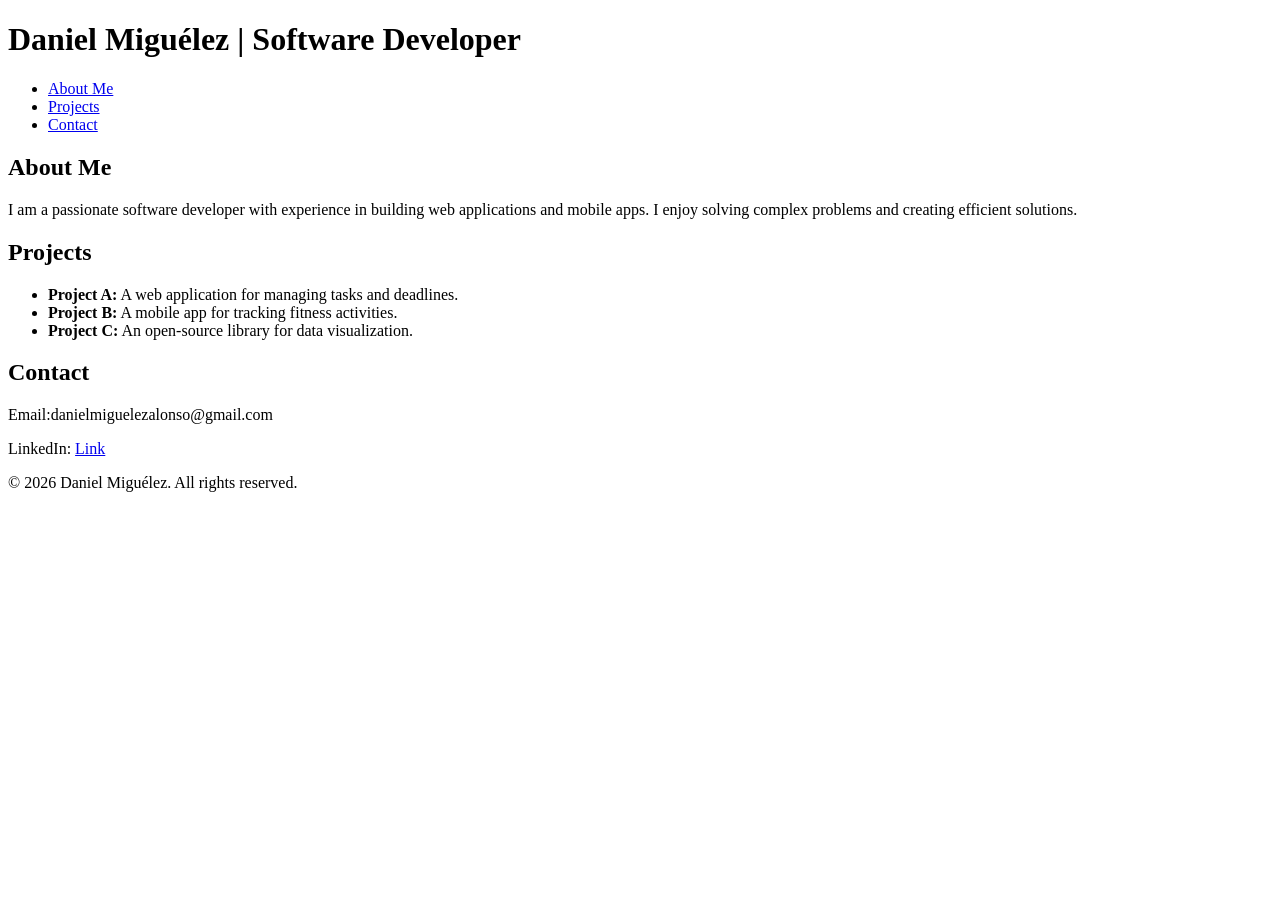
==== index.html @ 4cfb3479 "Primeros cambios en html" ====
<!DOCTYPE html>
<html lang="en">
<head>
    <meta charset="UTF-8">
    <meta name="viewport" content="width=device-width, initial-scale=1.0">
    <title>Daniel Miguélez | Software Developer</title>
    <link rel="stylesheet" href="styles.css">
</head>
<body>
    <header>
        <h1>Daniel Miguélez | Software Developer</h1>
        <div class = "container1">
        <nav>
            <ul>
                <li><a href="#about">About Me</a></li>
                <li><a href="#projects">Projects</a></li>
                <li><a href="#contact">Contact</a></li>
            </ul>
        </nav>
        </div>
    </header>

    <section id="about">
        <h2>About Me</h2>
        <p>I am a passionate software developer with experience in building web applications 
        and mobile apps. I enjoy solving complex problems and creating efficient solutions.</p>
    </section>

    <section id="projects">
        <h2>Projects</h2>
        <ul>
            <li><strong>Project A:</strong> A web application for managing tasks and deadlines.</li>
            <li><strong>Project B:</strong> A mobile app for tracking fitness activities.</li>
            <li><strong>Project C:</strong> An open-source library for data visualization.</li>
        </ul>
    </section>

    <section id="contact">
        <h2>Contact</h2>
        <p>Email:danielmiguelezalonso@gmail.com</p>
        <p>LinkedIn: <a href="https://www.linkedin.com/in/daniel-migu%C3%A9lez-alonso-1b63b9314/">Link</a></p>
    </section>

    <footer>
        <div class="container2">
        <p>&copy; 2026 Daniel Miguélez. All rights reserved.</p>
        </div>
    </footer>
</body>
</html>
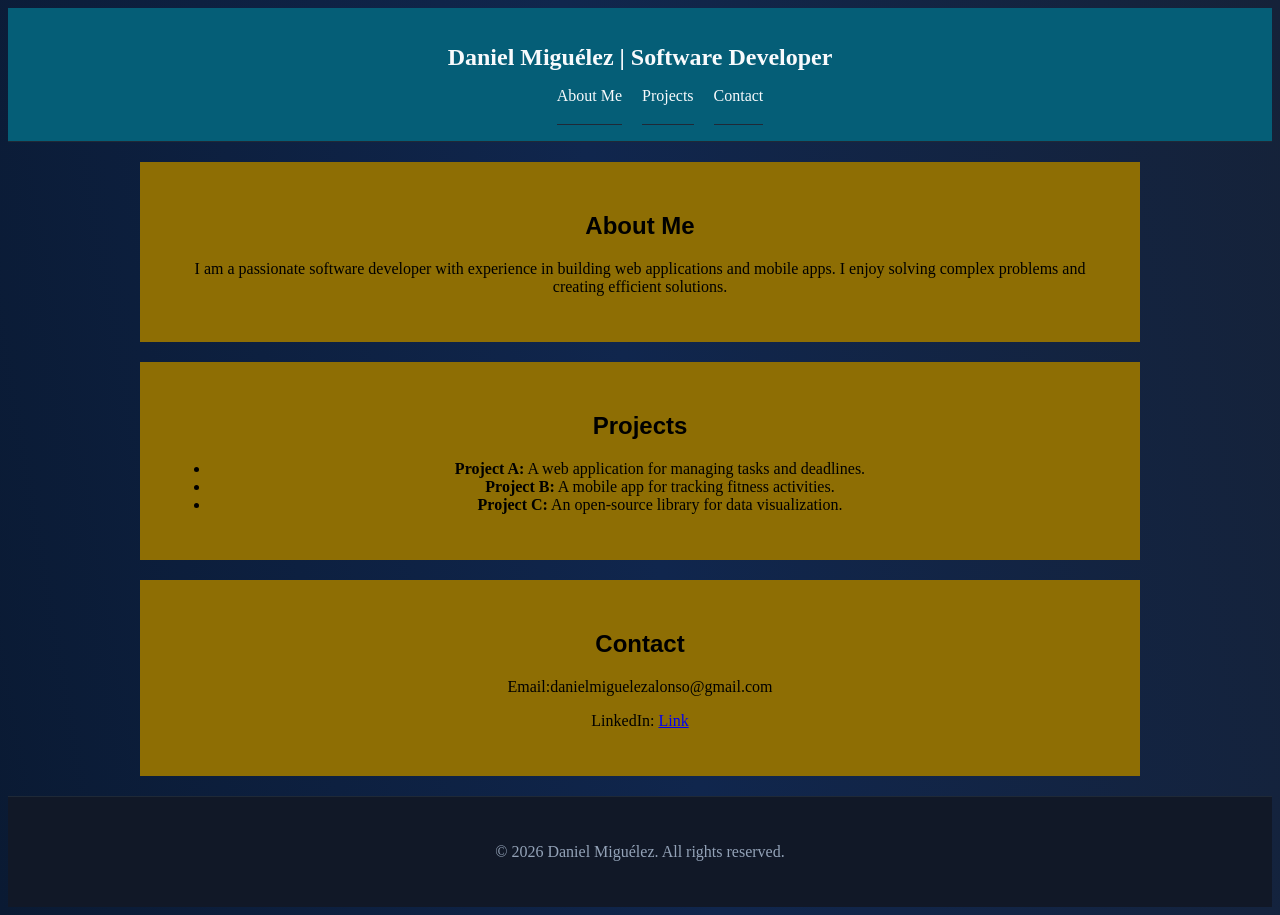
==== commit 569f62b4: "Primer día web" ====
--- a/index.html
+++ b/index.html
@@ -1,10 +1,11 @@
 <!DOCTYPE html>
 <html lang="en">
+
 <head>
     <meta charset="UTF-8">
     <meta name="viewport" content="width=device-width, initial-scale=1.0">
     <title>Daniel Miguélez | Software Developer</title>
-    <link rel="stylesheet" href="styles.css">
+    <link rel="stylesheet" href="style.css">
 </head>
 <body>
     <header>
--- a/style.css
+++ b/style.css
@@ -0,0 +1,73 @@
+* {
+  margin: 15;
+  padding: 15;
+  box-sizing: border-box;
+}
+
+html {
+  scroll-behavior: smooth;
+}
+
+h2{
+    font-family: 'Inter', sans-serif;
+}
+
+body {
+  background: linear-gradient(80deg, #0a1a33, #10264d, #152239);
+}
+
+header {
+  background-color: #055e77;
+  text-align: center;
+  padding: 20px 0;
+  border-bottom: 1px solid #1f2937;
+  position: sticky;
+  top: 0;
+}
+
+header h1 {
+  font-size: 1.5rem;
+  color: #f8fafc;
+}
+
+header nav ul{
+    list-style: none;
+    display: flex;
+    justify-content: center;
+    gap: 20px;
+    margin-top: 10px;
+    
+}
+header nav ul li a{ 
+    color: #f8fafc;
+    text-align: center;
+    padding: 20px 0;
+    border-bottom: 1px solid #1f2937;
+    position: sticky;
+    top: 0;
+    text-decoration: none;
+}  
+
+section{
+    width: 90%;
+    max-width: 1000px;
+    margin: 20px auto;
+    padding: 30px;
+    background-color: #8e6e04;
+    text-align: center;
+    transition: all 0.3s ease;
+}
+
+section:hover{
+   background-color: #fbbf24;
+   transform: translateY(1px);
+   box-shadow: 0 10px 25px rgba(0, 0, 0, 0.3);
+}
+
+footer {
+  padding: 30px 0;
+  text-align: center;
+  border-top: 1px solid #1f2937;
+  color: #94a3b8;
+  background-color: #111827;
+}
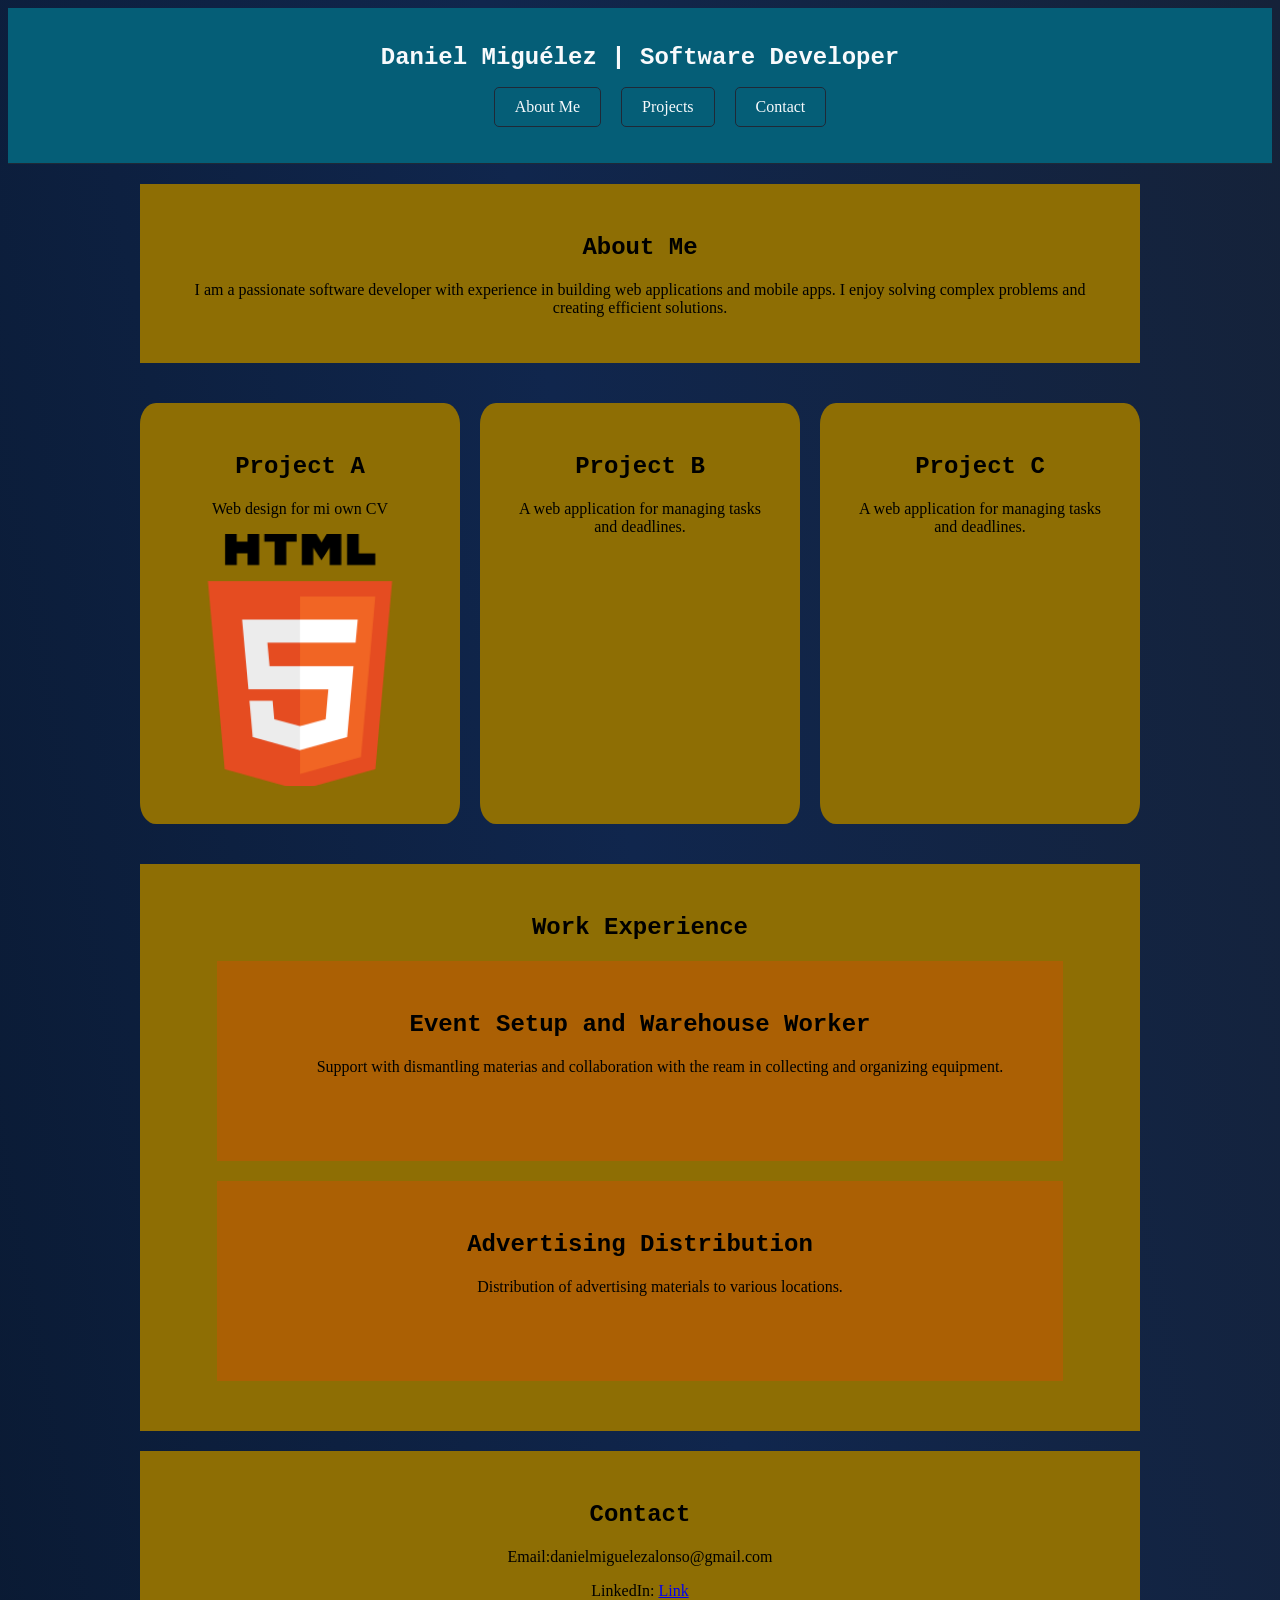
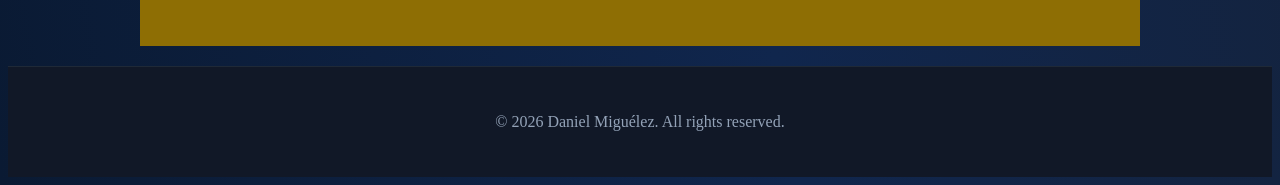
==== commit 86736891: "Nuevos cambios en la web" ====
--- a/index.html
+++ b/index.html
@@ -13,29 +13,50 @@
         <div class = "container1">
         <nav>
             <ul>
-                <li><a href="#about">About Me</a></li>
-                <li><a href="#projects">Projects</a></li>
-                <li><a href="#contact">Contact</a></li>
+                <li class="boton-menu"><a href="#about">About Me</a></li>
+                <li class="boton-menu"><a href="#projects">Projects</a></li>
+                <li class="boton-menu"><a href="#contact">Contact</a></li>
             </ul>
         </nav>
         </div>
     </header>
-
+    <!-- <section id="image_header">
+        <img src="background-header.jpg" alt="foto fondo" class="image_header">
+    </section> -->
     <section id="about">
         <h2>About Me</h2>
         <p>I am a passionate software developer with experience in building web applications 
         and mobile apps. I enjoy solving complex problems and creating efficient solutions.</p>
     </section>
 
+    <section class="separator">
     <section id="projects">
-        <h2>Projects</h2>
-        <ul>
-            <li><strong>Project A:</strong> A web application for managing tasks and deadlines.</li>
-            <li><strong>Project B:</strong> A mobile app for tracking fitness activities.</li>
-            <li><strong>Project C:</strong> An open-source library for data visualization.</li>
-        </ul>
+        <h2>Project A</h2>
+        <p>Web design for mi own CV</p>
+        <img src="html_logo.png" alt="foto_web" class="foto_web">
     </section>
+    <section id="projects">
+        <h2>Project B</h2>
+        <p>A web application for managing tasks and deadlines.</p>
+    </section>
+    <section id="projects">
+        <h2>Project C</h2>
+        <p>A web application for managing tasks and deadlines.</p>
+    </section>
+</section>
 
+
+    <section id="jobs">
+        <h1>Work Experience</h1>
+        <section id="works">
+        <h2>Event Setup and Warehouse Worker</h2>
+        <ul>Support with dismantling materias and collaboration with the ream in collecting and organizing equipment.</ul>
+        </section> 
+        <section id="works">
+        <h2>Advertising Distribution</h2>
+        <ul>Distribution of advertising materials to various locations.</ul>
+        </section>
+    </section>
     <section id="contact">
         <h2>Contact</h2>
         <p>Email:danielmiguelezalonso@gmail.com</p>
--- a/style.css
+++ b/style.css
@@ -8,14 +8,14 @@
   scroll-behavior: smooth;
 }
 
-h2{
-    font-family: 'Inter', sans-serif;
+h2, h1{
+    font-family: "Courier New", Courier, monospace;
 }
 
 body {
   background: linear-gradient(80deg, #0a1a33, #10264d, #152239);
 }
-
+/* Inicio header */
 header {
   background-color: #055e77;
   text-align: center;
@@ -23,6 +23,7 @@
   border-bottom: 1px solid #1f2937;
   position: sticky;
   top: 0;
+  z-index: 1000;
 }
 
 header h1 {
@@ -36,19 +37,54 @@
     justify-content: center;
     gap: 20px;
     margin-top: 10px;
-    
 }
 header nav ul li a{ 
     color: #f8fafc;
     text-align: center;
     padding: 20px 0;
-    border-bottom: 1px solid #1f2937;
     position: sticky;
     top: 0;
     text-decoration: none;
-}  
+} 
+.boton-menu{
+    border: 1px solid #1f2937;
+    border-radius: 5px;
+    padding: 10px 20px;
+    transition: all 0.3s ease;
+}
+.boton-menu:hover{
+    background-color: #269ab7;
+    transform: translateY(1px);
+    box-shadow: 0 10px 25px rgba(0, 0, 0, 0.3);
+}
 
-section{
+/* Fin header */
+/* Proyectos */
+.separator{
+    display: flex;
+    justify-content: center;
+    gap: 20px;
+    margin: auto;
+    max-width: 1000px;
+    min-height: 350px;
+    
+}
+#projects{
+    border-radius: 5%;
+}
+#projects:hover{
+   background-color: #fbbf24;
+   transform: translateY(1px);
+   box-shadow: 0 10px 25px rgba(0, 0, 0, 0.3);
+}
+section img {
+  width: 100%;
+  height: 70%;
+  object-fit: cover;
+  display: block;
+}
+/* Fin proyectos */ 
+section#projects,section#about, section#contact, section#jobs, section#works {
     width: 90%;
     max-width: 1000px;
     margin: 20px auto;
@@ -58,11 +94,17 @@
     transition: all 0.3s ease;
 }
 
-section:hover{
+section#works{
+    background-color: rgb(171, 96, 4);
+    min-height: 200px;
+}
+#works:hover{
    background-color: #fbbf24;
    transform: translateY(1px);
    box-shadow: 0 10px 25px rgba(0, 0, 0, 0.3);
 }
+
+
 
 footer {
   padding: 30px 0;
@@ -70,4 +112,33 @@
   border-top: 1px solid #1f2937;
   color: #94a3b8;
   background-color: #111827;
+}
+
+@keyframes entradaSuave {
+  from {
+    opacity: 0;
+    transform: translateY(20px);
+  }
+  to {
+    opacity: 1;
+    transform: translateY(0);
+  }
+}
+
+@keyframes fadeIn {
+  from {
+    opacity: 0;
+  }
+  to {
+    opacity: 1;
+  }
+}
+
+#works{
+  animation: entradaSuave 1s ease;
+  animation: fadeIn 4s ease;
+}
+
+section {
+  animation: entradaSuave 1s ease;
 }
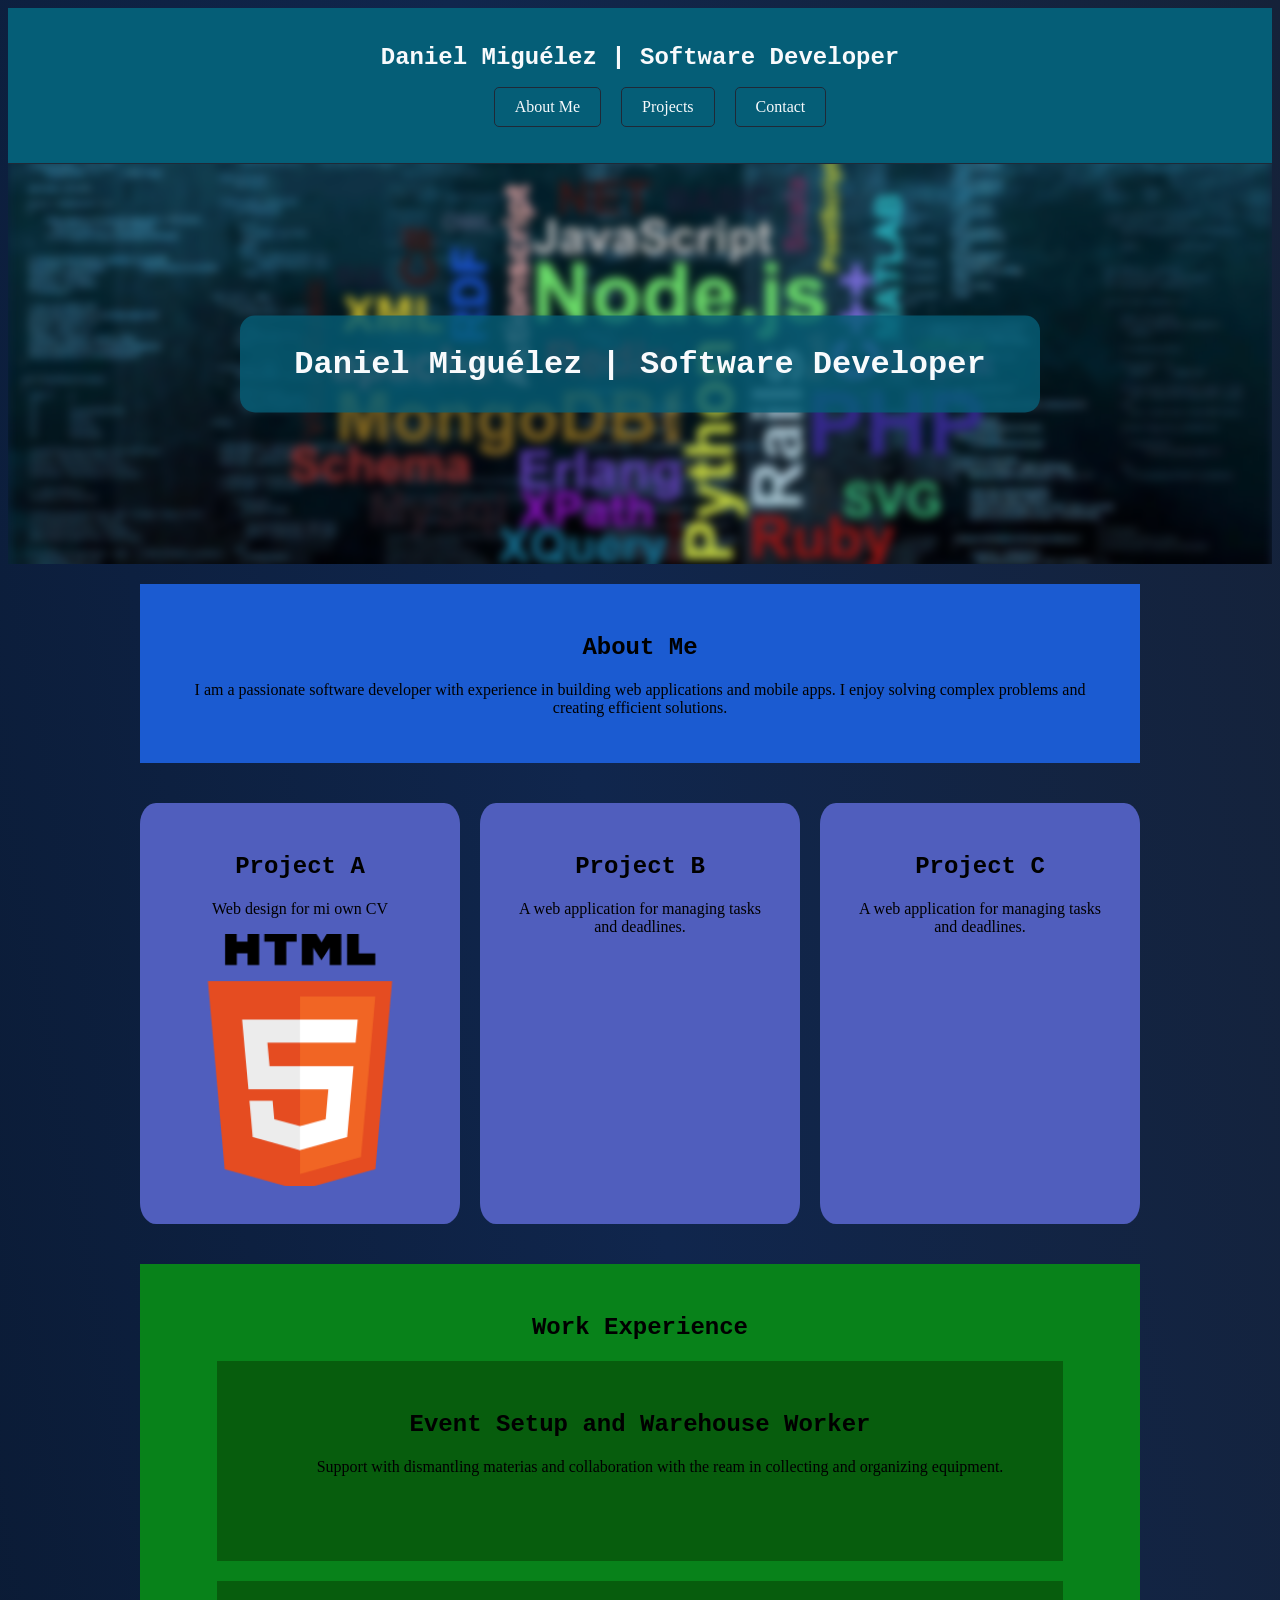
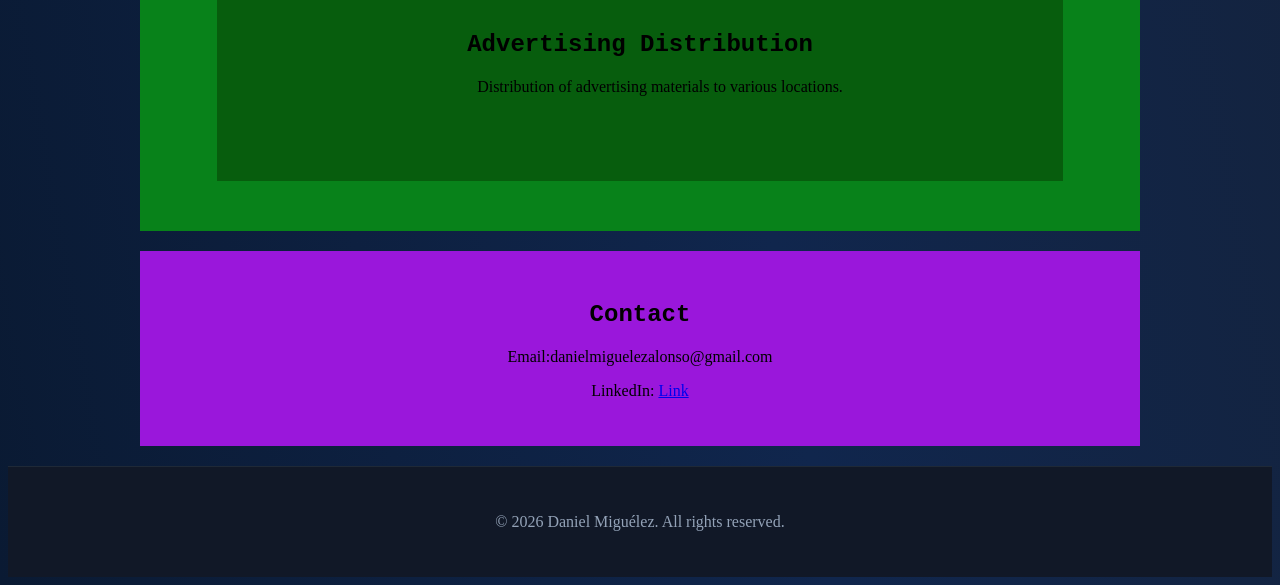
==== commit bb2f89cf: "Último edit del día" ====
--- a/index.html
+++ b/index.html
@@ -20,9 +20,12 @@
         </nav>
         </div>
     </header>
-    <!-- <section id="image_header">
-        <img src="background-header.jpg" alt="foto fondo" class="image_header">
-    </section> -->
+    <section id="image_header">
+        <section id="title_cover">
+            <h1>Daniel Miguélez | Software Developer</h1>
+        </section>
+        <img src="background-header.jpg" alt="foto portada" class="image_header">
+    </section>
     <section id="about">
         <h2>About Me</h2>
         <p>I am a passionate software developer with experience in building web applications 
--- a/style.css
+++ b/style.css
@@ -59,6 +59,46 @@
 }
 
 /* Fin header */
+/* Sección título portada */
+#title_cover {
+  width: 90%;
+  max-width: 800px;
+  padding: 30px;
+  background-color: rgba(5, 94, 119, 0.8);
+  border-radius: 15px;
+  text-align: center;
+  position: absolute; /* Para colocar el título sobre la imagen */
+  top: 50%;
+  left: 50%;
+  transform: translate(-50%, -50%);
+  z-index: 10;
+}
+
+#title_cover h1 {
+  font-size: 2rem;
+  color: #f8fafc;
+  margin: 0;
+}
+/* Fin sección título portada */
+/* Imagen de portada */
+#image_header {
+  width: 100%;
+  max-height: 400px;
+  overflow: hidden;
+  display: flex;
+  justify-content: center;
+  align-items: center;
+  position: relative; /* Para colocar el título sobre la imagen */
+}
+
+#image_header img {
+  width: 100%;
+  height: 100%;
+  object-fit: cover;
+  display: block;
+  filter: blur(5px);
+}
+/* Fin imagen de portada */
 /* Proyectos */
 .separator{
     display: flex;
@@ -73,7 +113,7 @@
     border-radius: 5%;
 }
 #projects:hover{
-   background-color: #fbbf24;
+   background-color: #1436cb;
    transform: translateY(1px);
    box-shadow: 0 10px 25px rgba(0, 0, 0, 0.3);
 }
@@ -89,17 +129,27 @@
     max-width: 1000px;
     margin: 20px auto;
     padding: 30px;
-    background-color: #8e6e04;
     text-align: center;
     transition: all 0.3s ease;
 }
-
+section#projects{
+    background-color: rgb(80, 94, 189);
+}
+section#about{
+    background-color: rgb(27, 91, 209);
+} 
+section#contact{
+    background-color: rgb(154, 23, 219);
+}
+section#jobs{
+    background-color: rgb(8, 130, 26);
+} 
 section#works{
-    background-color: rgb(171, 96, 4);
+    background-color: rgb(7, 93, 13);
     min-height: 200px;
 }
-#works:hover{
-   background-color: #fbbf24;
+section#works:hover{
+   background-color: rgb(8, 130, 26);
    transform: translateY(1px);
    box-shadow: 0 10px 25px rgba(0, 0, 0, 0.3);
 }
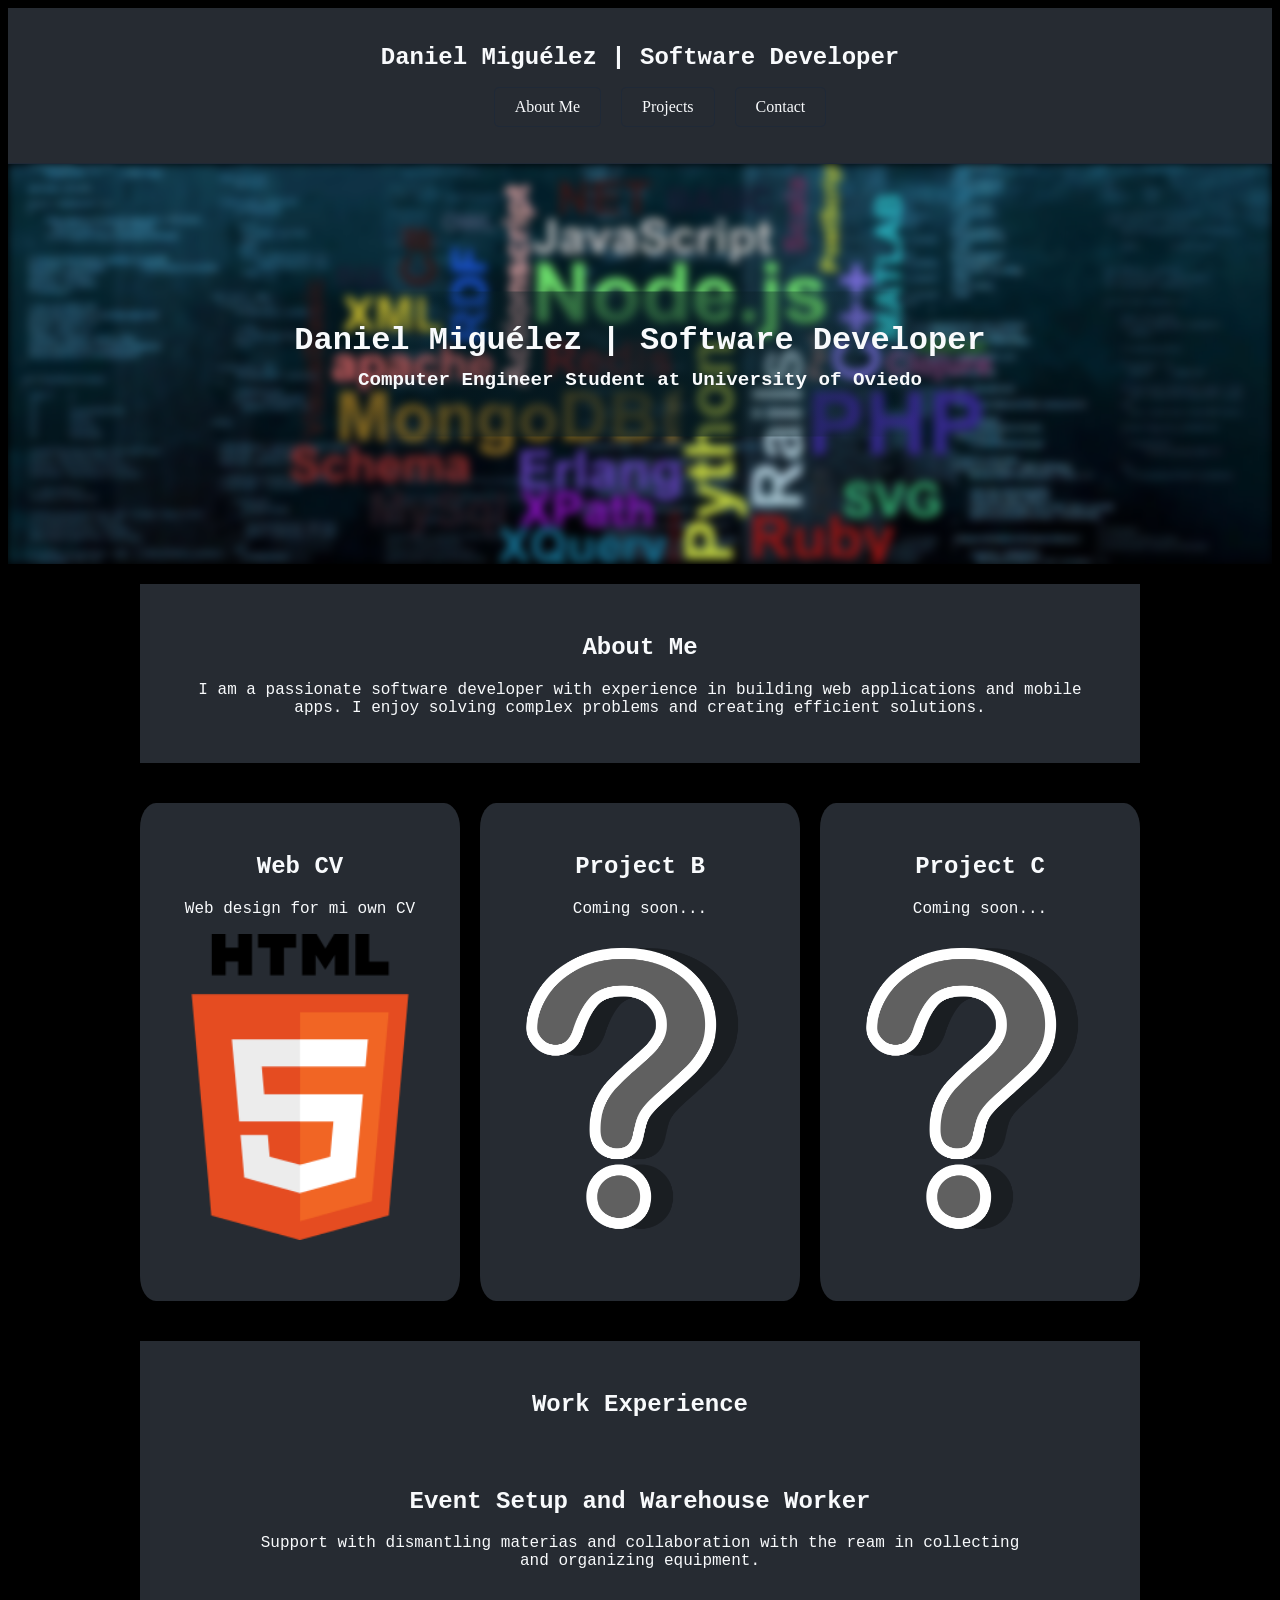
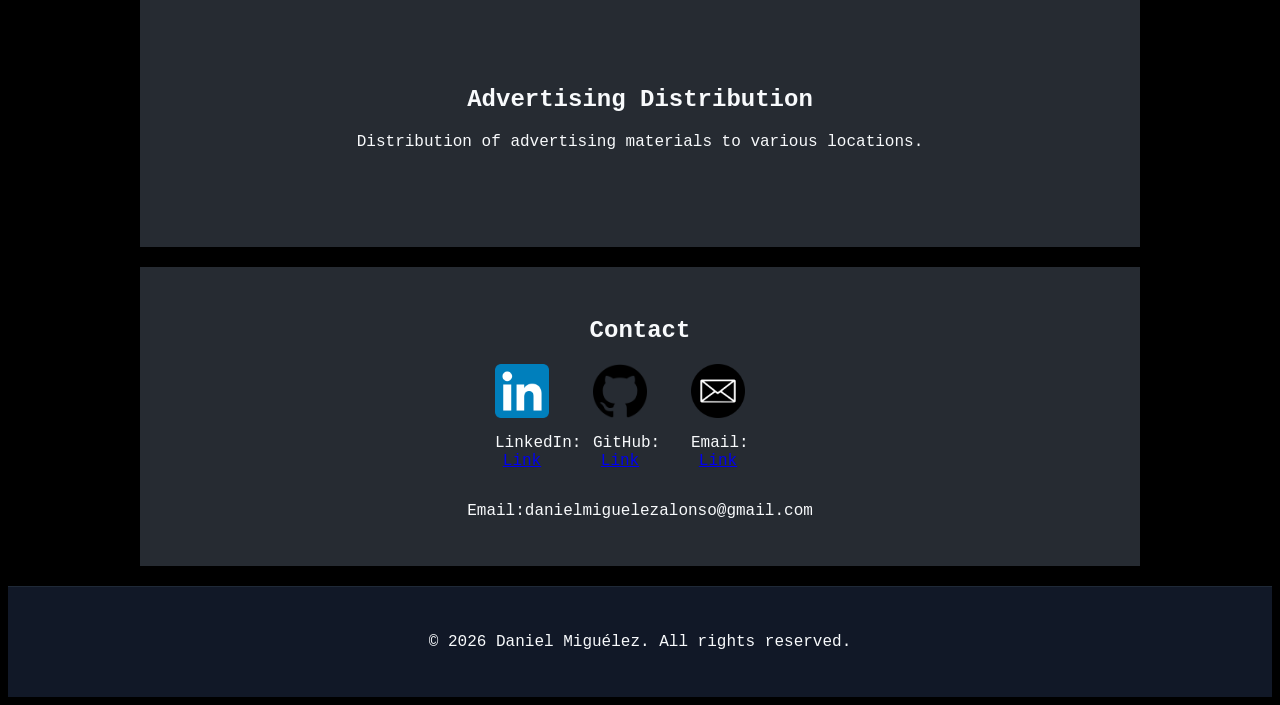
==== commit 3ea4627b: "Nuevos cambios con funciones en JS" ====
--- a/index.html
+++ b/index.html
@@ -6,8 +6,10 @@
     <meta name="viewport" content="width=device-width, initial-scale=1.0">
     <title>Daniel Miguélez | Software Developer</title>
     <link rel="stylesheet" href="style.css">
+    
 </head>
 <body>
+    
     <header>
         <h1>Daniel Miguélez | Software Developer</h1>
         <div class = "container1">
@@ -23,6 +25,7 @@
     <section id="image_header">
         <section id="title_cover">
             <h1>Daniel Miguélez | Software Developer</h1>
+            <h2>Computer Engineer Student at University of Oviedo</h2>
         </section>
         <img src="background-header.jpg" alt="foto portada" class="image_header">
     </section>
@@ -33,18 +36,20 @@
     </section>
 
     <section class="separator">
-    <section id="projects">
-        <h2>Project A</h2>
+    <section id="projects" onclick="window.location.href='index.html'">
+        <h2>Web CV</h2>
         <p>Web design for mi own CV</p>
         <img src="html_logo.png" alt="foto_web" class="foto_web">
     </section>
     <section id="projects">
         <h2>Project B</h2>
-        <p>A web application for managing tasks and deadlines.</p>
+        <p>Coming soon...</p>
+        <img src="foto_interrogante.png" alt="foto_web" class="foto_web">
     </section>
     <section id="projects">
         <h2>Project C</h2>
-        <p>A web application for managing tasks and deadlines.</p>
+        <p>Coming soon...</p>
+        <img src="foto_interrogante.png" alt="foto_web" class="foto_web">
     </section>
 </section>
 
@@ -53,17 +58,30 @@
         <h1>Work Experience</h1>
         <section id="works">
         <h2>Event Setup and Warehouse Worker</h2>
-        <ul>Support with dismantling materias and collaboration with the ream in collecting and organizing equipment.</ul>
+        <p>Support with dismantling materias and collaboration with the ream in collecting and organizing equipment.</p>
         </section> 
         <section id="works">
         <h2>Advertising Distribution</h2>
-        <ul>Distribution of advertising materials to various locations.</ul>
+        <p>Distribution of advertising materials to various locations.</p>
         </section>
     </section>
+
+
     <section id="contact">
         <h2>Contact</h2>
+        <section id="rrss">
+            <img src="linkedin-logo.png" alt="LinkedIn">
+            <p>LinkedIn: <a href="https://www.linkedin.com/in/daniel-migu%C3%A9lez-alonso-1b63b9314/">Link</a></p>
+        </section>
+        <section id="rrss">
+            <img src="github-logo.png" alt="github">
+            <p>GitHub: <a href="https://github.com/macretos">Link</a></p>
+        </section>
+        <section id="rrss">
+            <img src="mail-logo.png" alt="mail">
+            <p>Email: <a href="mailto:danielmiguelezalonso@gmail.com">Link</a></p>
+        </section>
         <p>Email:danielmiguelezalonso@gmail.com</p>
-        <p>LinkedIn: <a href="https://www.linkedin.com/in/daniel-migu%C3%A9lez-alonso-1b63b9314/">Link</a></p>
     </section>
 
     <footer>
@@ -71,5 +89,6 @@
         <p>&copy; 2026 Daniel Miguélez. All rights reserved.</p>
         </div>
     </footer>
+    <script src="script.js"></script>
 </body>
 </html>
--- a/style.css
+++ b/style.css
@@ -8,16 +8,17 @@
   scroll-behavior: smooth;
 }
 
-h2, h1{
+h2, h1, p{
     font-family: "Courier New", Courier, monospace;
+    color: #f8fafc;
 }
 
 body {
-  background: linear-gradient(80deg, #0a1a33, #10264d, #152239);
+  background: black;
 }
 /* Inicio header */
 header {
-  background-color: #055e77;
+  background-color: #262b32;
   text-align: center;
   padding: 20px 0;
   border-bottom: 1px solid #1f2937;
@@ -64,7 +65,7 @@
   width: 90%;
   max-width: 800px;
   padding: 30px;
-  background-color: rgba(5, 94, 119, 0.8);
+  background-color: rgba(8, 30, 36, 0.8);
   border-radius: 15px;
   text-align: center;
   position: absolute; /* Para colocar el título sobre la imagen */
@@ -72,6 +73,8 @@
   left: 50%;
   transform: translate(-50%, -50%);
   z-index: 10;
+  background: radial-gradient(circle at 50% 50%, rgba(8, 30, 36, 0.8) 0%, rgba(144, 150, 151, 0) 70%);
+  /* 50% 30% = posición horizontal y vertical */
 }
 
 #title_cover h1 {
@@ -79,11 +82,16 @@
   color: #f8fafc;
   margin: 0;
 }
+#title_cover h2 {
+  font-size: 1.2rem;
+  color: #f8fafc;
+  margin-top: 10px;
+}
 /* Fin sección título portada */
 /* Imagen de portada */
 #image_header {
   width: 100%;
-  max-height: 400px;
+  height: 400px;
   overflow: hidden;
   display: flex;
   justify-content: center;
@@ -97,6 +105,7 @@
   object-fit: cover;
   display: block;
   filter: blur(5px);
+  
 }
 /* Fin imagen de portada */
 /* Proyectos */
@@ -112,8 +121,8 @@
 #projects{
     border-radius: 5%;
 }
-#projects:hover{
-   background-color: #1436cb;
+#projects:hover, #works:hover{
+   background-color: #505760;
    transform: translateY(1px);
    box-shadow: 0 10px 25px rgba(0, 0, 0, 0.3);
 }
@@ -131,29 +140,19 @@
     padding: 30px;
     text-align: center;
     transition: all 0.3s ease;
-}
-section#projects{
-    background-color: rgb(80, 94, 189);
-}
-section#about{
-    background-color: rgb(27, 91, 209);
-} 
-section#contact{
-    background-color: rgb(154, 23, 219);
-}
-section#jobs{
-    background-color: rgb(8, 130, 26);
-} 
-section#works{
-    background-color: rgb(7, 93, 13);
-    min-height: 200px;
-}
-section#works:hover{
-   background-color: rgb(8, 130, 26);
-   transform: translateY(1px);
-   box-shadow: 0 10px 25px rgba(0, 0, 0, 0.3);
-}
-
+    background-color: #262b32;
+    
+}
+
+#rrss {
+  width: 10%;
+  height: 10%;
+  gap: 35px;  
+  margin: auto;
+  padding-right: 40px;
+  display: inline-block;
+
+}
 
 
 footer {
@@ -191,4 +190,20 @@
 
 section {
   animation: entradaSuave 1s ease;
+}
+
+/* Animación de ola */
+@keyframes ola {
+  0%, 100% {
+    transform: translateY(0px);
+  }
+  50% {
+    transform: translateY(-7px);
+  }
+}
+
+.wave {
+  display: inline-block;
+  animation: ola 0.6s ease-in-out;
+  white-space: pre;
 }
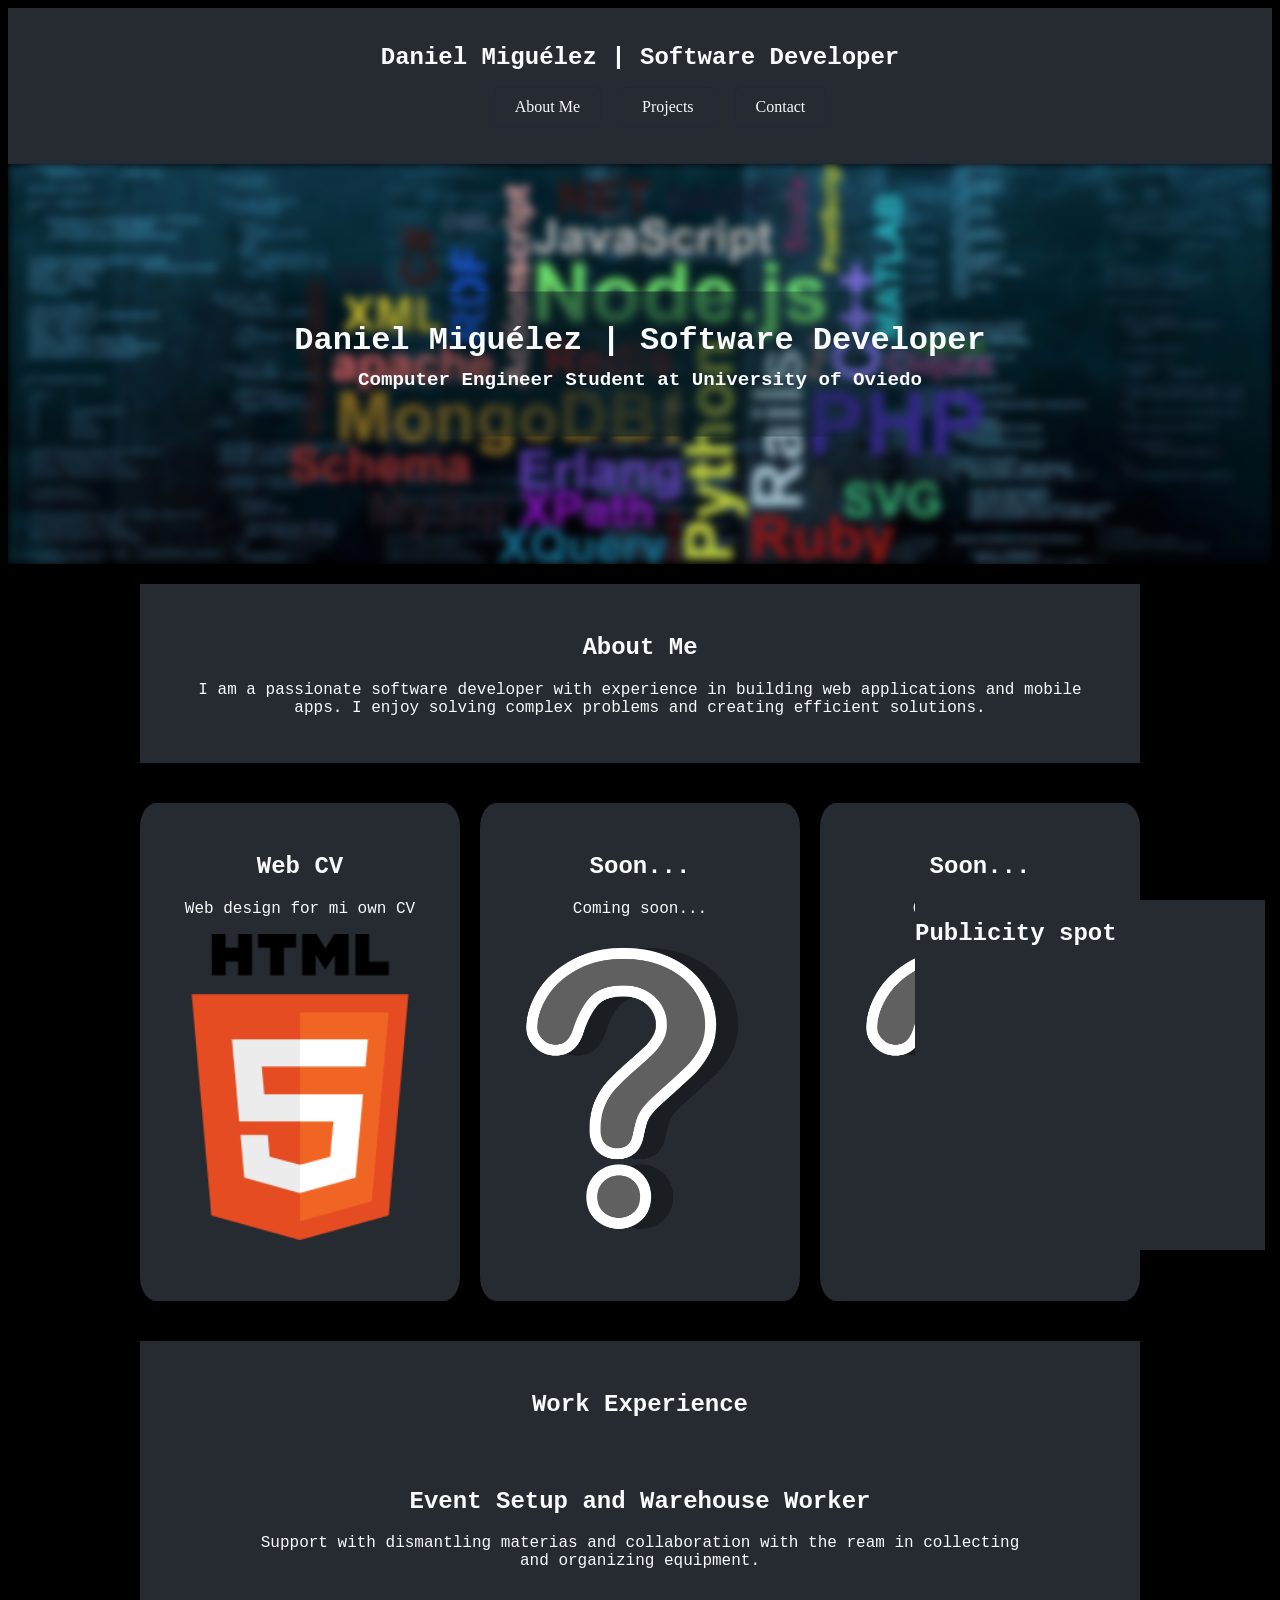
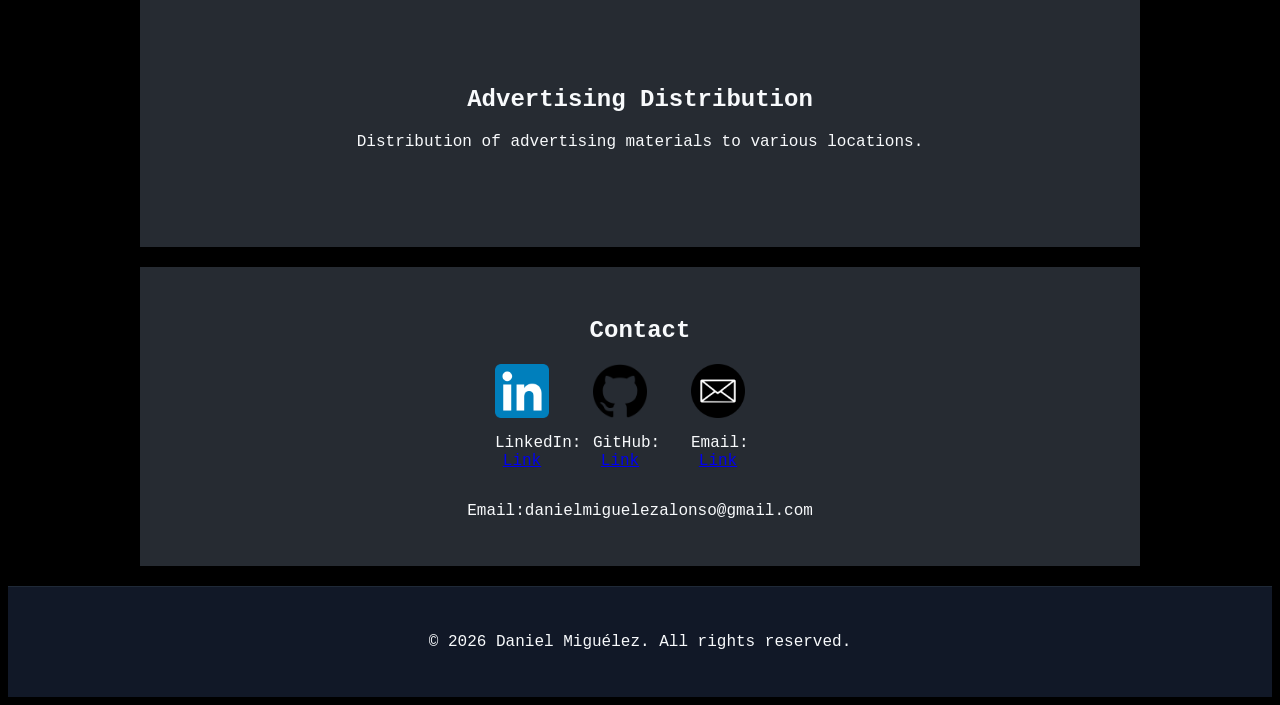
==== commit b21cec0c: "Nuevos cambios aunque pocos" ====
--- a/index.html
+++ b/index.html
@@ -42,12 +42,12 @@
         <img src="html_logo.png" alt="foto_web" class="foto_web">
     </section>
     <section id="projects">
-        <h2>Project B</h2>
+        <h2>Soon...</h2>
         <p>Coming soon...</p>
         <img src="foto_interrogante.png" alt="foto_web" class="foto_web">
     </section>
     <section id="projects">
-        <h2>Project C</h2>
+        <h2>Soon...</h2>
         <p>Coming soon...</p>
         <img src="foto_interrogante.png" alt="foto_web" class="foto_web">
     </section>
@@ -65,7 +65,9 @@
         <p>Distribution of advertising materials to various locations.</p>
         </section>
     </section>
-
+    <section id="publicidad">    
+        <h2>Publicity spot</h2>
+    </section>
 
     <section id="contact">
         <h2>Contact</h2>
--- a/style.css
+++ b/style.css
@@ -15,6 +15,7 @@
 
 body {
   background: black;
+
 }
 /* Inicio header */
 header {
@@ -43,7 +44,7 @@
     color: #f8fafc;
     text-align: center;
     padding: 20px 0;
-    position: sticky;
+    position: inline-block;
     top: 0;
     text-decoration: none;
 } 
@@ -65,22 +66,33 @@
   width: 90%;
   max-width: 800px;
   padding: 30px;
-  background-color: rgba(8, 30, 36, 0.8);
+  background: radial-gradient(circle at 50% 50%, rgba(8, 30, 36, 0.8) 0%, rgba(144, 150, 151, 0) 70%);
   border-radius: 15px;
   text-align: center;
   position: absolute; /* Para colocar el título sobre la imagen */
   top: 50%;
   left: 50%;
-  transform: translate(-50%, -50%);
   z-index: 10;
-  background: radial-gradient(circle at 50% 50%, rgba(8, 30, 36, 0.8) 0%, rgba(144, 150, 151, 0) 70%);
-  /* 50% 30% = posición horizontal y vertical */
+  animation: fadeInTitle 1s ease-in-out forwards;
+}
+
+@keyframes fadeInTitle {
+  from {
+    opacity: 0;
+    transform: translate(-50%, -50%) scale(0.9);
+  }
+  to {
+    opacity: 1;
+    transform: translate(-50%, -50%) scale(1);
+  }
 }
 
 #title_cover h1 {
   font-size: 2rem;
   color: #f8fafc;
   margin: 0;
+  position: relative;
+  z-index: 10000;
 }
 #title_cover h2 {
   font-size: 1.2rem;
@@ -97,6 +109,7 @@
   justify-content: center;
   align-items: center;
   position: relative; /* Para colocar el título sobre la imagen */
+  z-index: 500;
 }
 
 #image_header img {
@@ -121,7 +134,12 @@
 #projects{
     border-radius: 5%;
 }
-#projects:hover, #works:hover{
+#works:hover{
+   background-color: #505760;
+   transform: translateY(1px);
+   box-shadow: 0 10px 25px rgba(0, 0, 0, 0.3);
+}
+#projects:nth-of-type(1):hover{
    background-color: #505760;
    transform: translateY(1px);
    box-shadow: 0 10px 25px rgba(0, 0, 0, 0.3);
@@ -154,7 +172,15 @@
 
 }
 
-
+section#publicidad {
+  position: absolute;
+  right: 15px;
+  top: 900px;
+  width: 350px;
+  height: 350px;
+  transition: all 0.3s ease;
+  background-color: #262b32;
+}
 footer {
   padding: 30px 0;
   text-align: center;
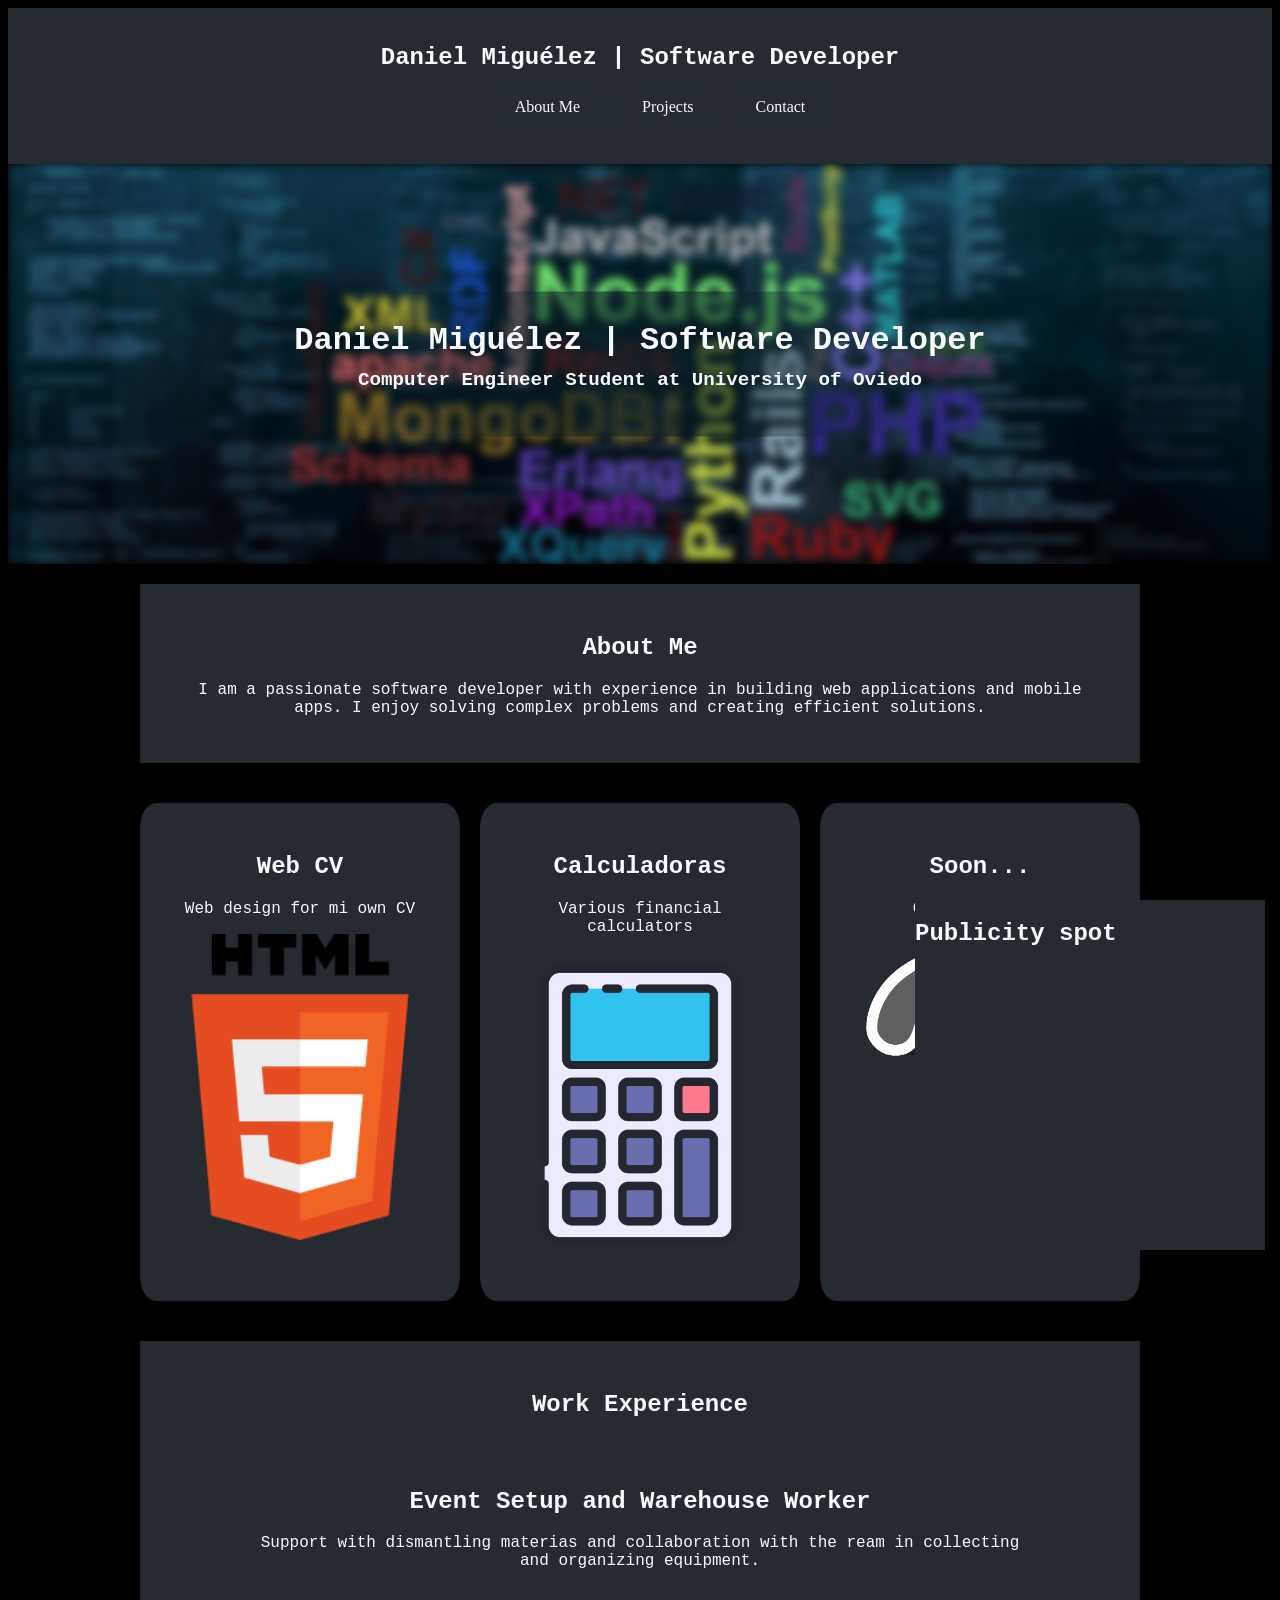
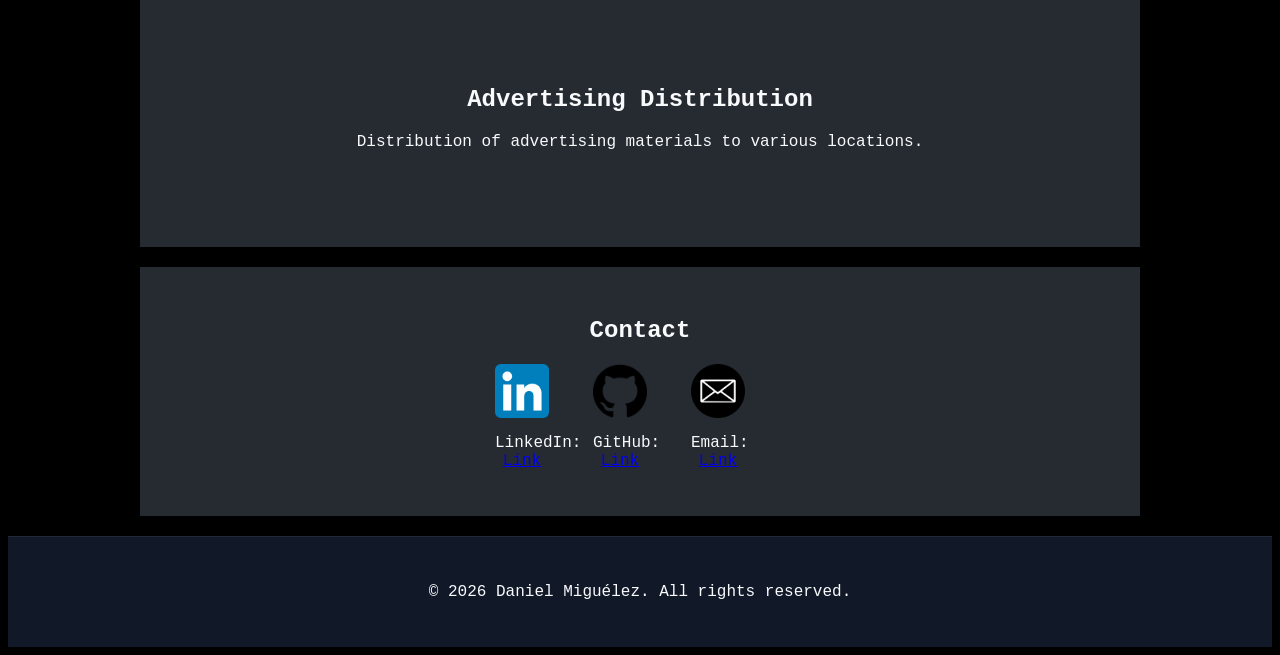
==== commit 1bb93929: "Nuevos cambios" ====
--- a/index.html
+++ b/index.html
@@ -27,7 +27,7 @@
             <h1>Daniel Miguélez | Software Developer</h1>
             <h2>Computer Engineer Student at University of Oviedo</h2>
         </section>
-        <img src="background-header.jpg" alt="foto portada" class="image_header">
+        <img src="imagenes/background-header.jpg" alt="foto portada" class="image_header">
     </section>
     <section id="about">
         <h2>About Me</h2>
@@ -39,21 +39,19 @@
     <section id="projects" onclick="window.location.href='index.html'">
         <h2>Web CV</h2>
         <p>Web design for mi own CV</p>
-        <img src="html_logo.png" alt="foto_web" class="foto_web">
+        <img src="imagenes/html_logo.png" alt="foto_web" class="foto_web">
+    </section>
+    <section id="projects" onclick="window.location.href='calculadoras.html'">
+        <h2>Calculadoras</h2>
+        <p>Various financial calculators</p>
+        <img src="imagenes/calculadora.png" alt="foto_web" class="foto_web">
     </section>
     <section id="projects">
         <h2>Soon...</h2>
         <p>Coming soon...</p>
-        <img src="foto_interrogante.png" alt="foto_web" class="foto_web">
-    </section>
-    <section id="projects">
-        <h2>Soon...</h2>
-        <p>Coming soon...</p>
-        <img src="foto_interrogante.png" alt="foto_web" class="foto_web">
+        <img src="imagenes/foto_interrogante.png" alt="foto_web" class="foto_web">
     </section>
 </section>
-
-
     <section id="jobs">
         <h1>Work Experience</h1>
         <section id="works">
@@ -72,18 +70,18 @@
     <section id="contact">
         <h2>Contact</h2>
         <section id="rrss">
-            <img src="linkedin-logo.png" alt="LinkedIn">
+            <img src="imagenes/linkedin-logo.png" alt="LinkedIn">
             <p>LinkedIn: <a href="https://www.linkedin.com/in/daniel-migu%C3%A9lez-alonso-1b63b9314/">Link</a></p>
         </section>
         <section id="rrss">
-            <img src="github-logo.png" alt="github">
+            <img src="imagenes/github-logo.png" alt="github">
             <p>GitHub: <a href="https://github.com/macretos">Link</a></p>
         </section>
         <section id="rrss">
-            <img src="mail-logo.png" alt="mail">
+            <img src="imagenes/mail-logo.png" alt="mail">
             <p>Email: <a href="mailto:danielmiguelezalonso@gmail.com">Link</a></p>
         </section>
-        <p>Email:danielmiguelezalonso@gmail.com</p>
+        
     </section>
 
     <footer>
--- a/style.css
+++ b/style.css
@@ -139,7 +139,7 @@
    transform: translateY(1px);
    box-shadow: 0 10px 25px rgba(0, 0, 0, 0.3);
 }
-#projects:nth-of-type(1):hover{
+#projects:nth-of-type(1):hover , #projects:nth-of-type(2):hover{
    background-color: #505760;
    transform: translateY(1px);
    box-shadow: 0 10px 25px rgba(0, 0, 0, 0.3);
@@ -232,4 +232,40 @@
   display: inline-block;
   animation: ola 0.6s ease-in-out;
   white-space: pre;
+}
+
+section#interes_compuesto{
+  width: 70%;
+  max-width: 700px;
+  margin: 40px auto;
+  padding: 30px;
+  text-align: center;
+  transition: all 0.3s ease;
+  background-color: #262b32;
+  border-radius: 10%;
+}
+
+section#interes_compuesto h2{
+  margin-bottom: 25px;
+}
+
+/* Estilos para el formulario de inversión */
+input, button {
+  display: block;
+  margin: 10px auto;
+  padding: 10px;
+  width: 70%;
+  max-width: 400px;
+  border: 1px solid #1f2937;
+  border-radius: 5px;
+  background-color: #f8fafc;
+  justify-content: center;
+
+}
+
+
+.movie{
+  max-width: 200px;
+  background-color: #1663ce;
+  margin: auto;
 }
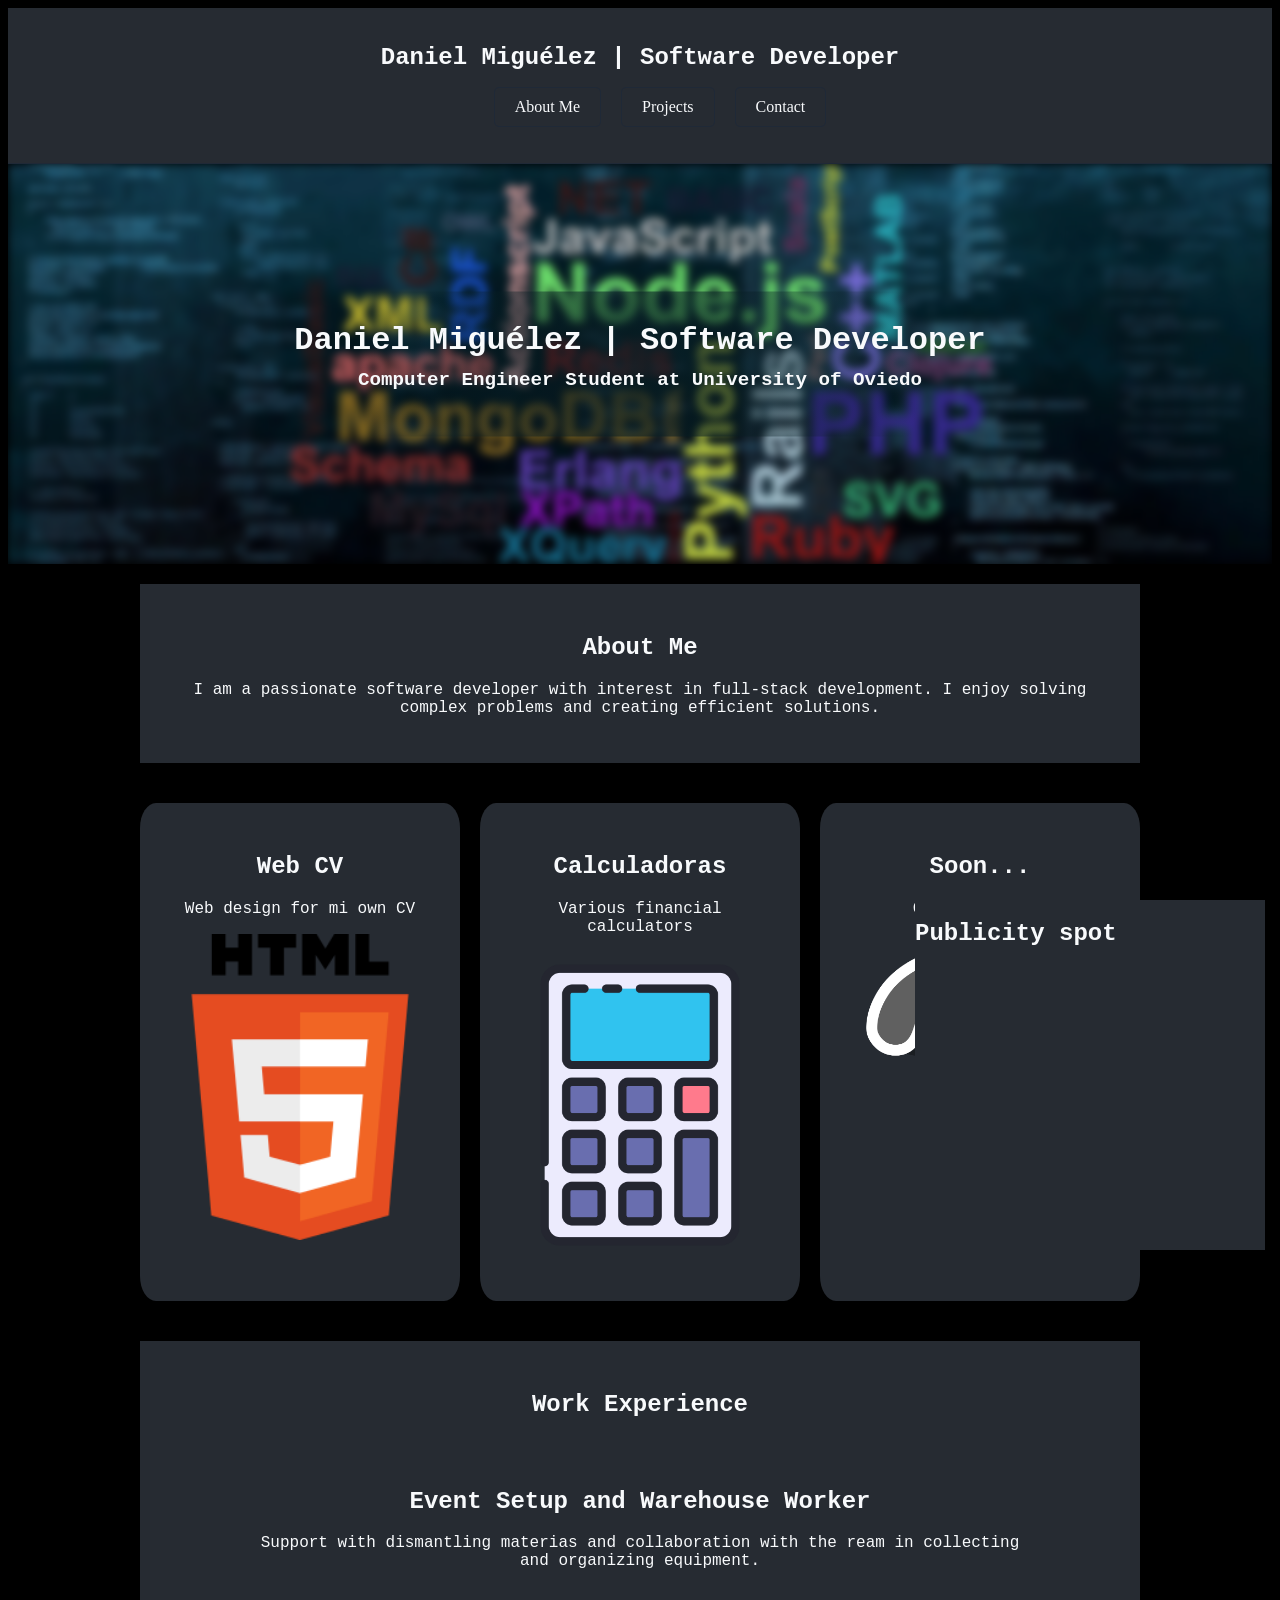
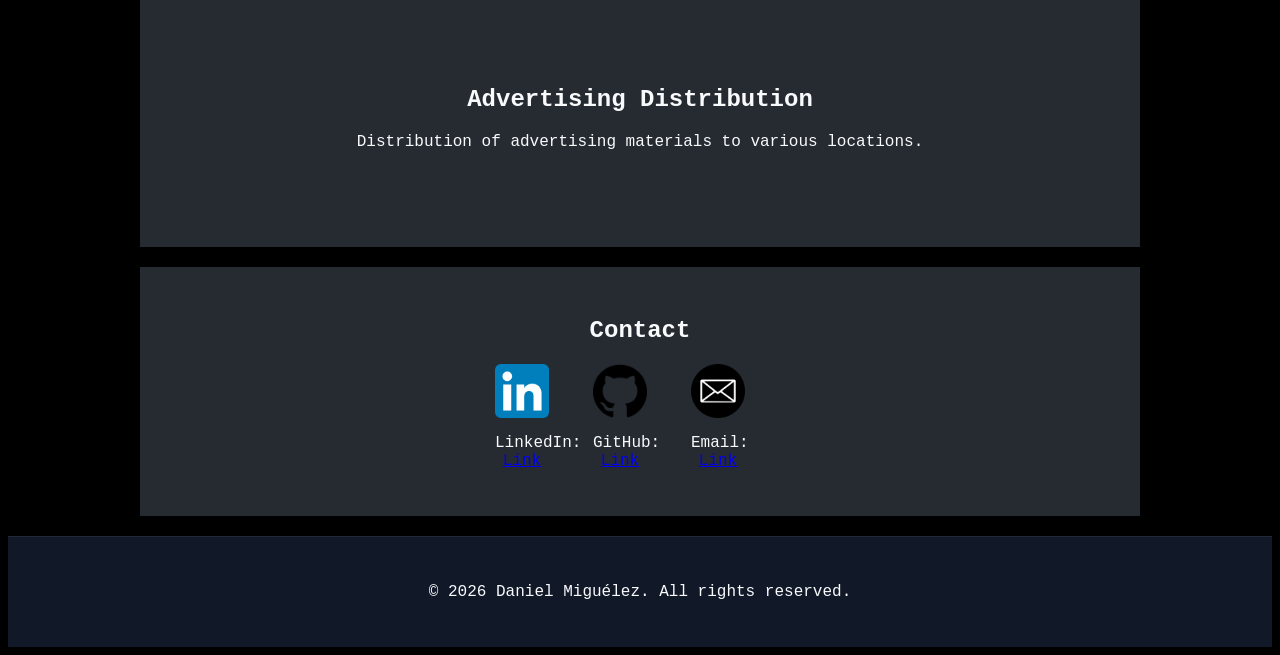
==== commit 97645eb0: "Nuevos cambios" ====
--- a/index.html
+++ b/index.html
@@ -31,8 +31,8 @@
     </section>
     <section id="about">
         <h2>About Me</h2>
-        <p>I am a passionate software developer with experience in building web applications 
-        and mobile apps. I enjoy solving complex problems and creating efficient solutions.</p>
+        <p>I am a passionate software developer with interest in full-stack development.
+             I enjoy solving complex problems and creating efficient solutions.</p>
     </section>
 
     <section class="separator">
